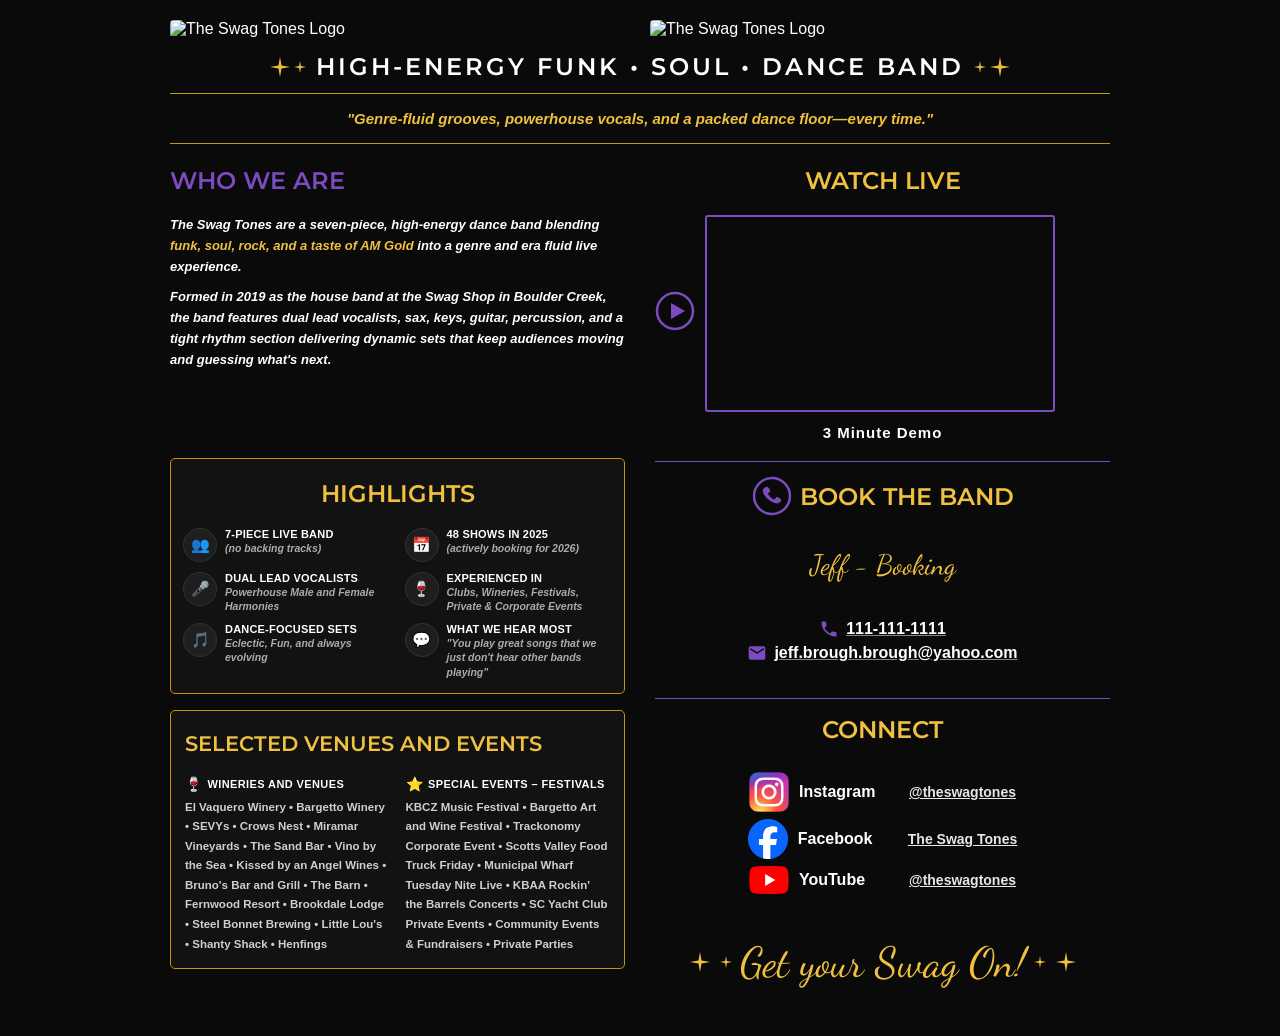
==== index.html @ 1d0a433f "Desktop design mostly complete" ====
<!DOCTYPE html>
<html lang="en">
<head>
<meta charset="UTF-8">
<meta name="viewport" content="width=device-width, initial-scale=1.0">
<title>The Swag Tones – High-Energy Funk • Soul • Dance Band</title>
<link href="https://fonts.googleapis.com/css2?family=Montserrat:wght@400;500;600;700&display=swap" rel="stylesheet">
<link href="https://fonts.googleapis.com/css2?family=Dancing+Script:wght@700&display=swap" rel="stylesheet">
<link href="styles.css" rel="stylesheet">
</head>
<body>
 
  <!-- HEADER IMAGES -->
  <div class="header-images">
    <!-- Logo box -->
    <img src="logo.jpg" alt="The Swag Tones Logo">
    <!-- Crowd Photo -->
    <img src="crowd.jpg" alt="The Swag Tones Logo">
  </div>
 
  <!-- TITLE BAR -->
  <div class="band-title-bar">
    <span class="sparkle"><svg width="20" height="20" viewBox="0 0 20 20"><path d="M10 0 L11.5 8.5 L20 10 L11.5 11.5 L10 20 L8.5 11.5 L0 10 L8.5 8.5 Z" fill="#F0C040"/></svg><svg width="12" height="12" viewBox="0 0 20 20" style="margin-left:2px"><path d="M10 0 L11.5 8.5 L20 10 L11.5 11.5 L10 20 L8.5 11.5 L0 10 L8.5 8.5 Z" fill="#F0C040"/></svg></span>
    <h1>HIGH-ENERGY FUNK &bull; SOUL &bull; DANCE BAND</h1>
    <span class="sparkle"><svg width="12" height="12" viewBox="0 0 20 20" style="margin-right:2px"><path d="M10 0 L11.5 8.5 L20 10 L11.5 11.5 L10 20 L8.5 11.5 L0 10 L8.5 8.5 Z" fill="#F0C040"/></svg><svg width="20" height="20" viewBox="0 0 20 20"><path d="M10 0 L11.5 8.5 L20 10 L11.5 11.5 L10 20 L8.5 11.5 L0 10 L8.5 8.5 Z" fill="#F0C040"/></svg></span>
  </div>
  <hr class="separator-line">
  <p class="tagline">"Genre-fluid grooves, powerhouse vocals, and a packed dance floor—every time."</p>
  <hr class="separator-line-bottom">
 
  <!-- WHO WE ARE + WATCH LIVE -->
  <div class="two-col">
    <div class="who-we-are">
      <h2 class="section-title">WHO WE ARE</h2>
      <p>
        The Swag Tones are a seven-piece, high-energy dance band blending
        <em>funk, soul, rock, and a taste of AM Gold</em>
        into a genre and era fluid live experience.
      </p>
      <p>
        Formed in 2019 as the house band at the Swag Shop in Boulder Creek, the band features dual lead vocalists,
        sax, keys, guitar, percussion, and a tight rhythm section delivering dynamic sets that keep audiences moving
        and guessing what's next.
      </p>
    </div>
 
    <div class="watch-live">
      <h2 class="section-title watch-live-title">WATCH LIVE</h2>
      <div class="video-row">
        <div class="play-circle-outline">
          <svg width="40" height="40" viewBox="0 0 40 40"><circle cx="20" cy="20" r="18" fill="none" stroke="var(--purple)" stroke-width="2.5"/><polygon points="16,12 30,20 16,28" fill="var(--purple)"/></svg>
        </div>
        <div class="video-thumb">
          <iframe src="https://www.youtube.com/embed/FyHar3HShIE" title="The Swag Tones - 3 min promo" frameborder="0" allow="accelerometer; autoplay; clipboard-write; encrypted-media; gyroscope; picture-in-picture; web-share" referrerpolicy="strict-origin-when-cross-origin" allowfullscreen></iframe>
        </div>
        <div class="spacer"></div>
      </div>
      <p class="video-label">3 Minute Demo</p>
      <hr class="video-purple-line">
    </div>
  </div>
 
  <!-- HIGHLIGHTS + BOOK/CONNECT -->
  <div class="lower-row">
    <div class="left-col">
      <!-- Highlights -->
      <div class="highlights-box">
        <h2 class="section-title">HIGHLIGHTS</h2>
        <div class="highlights-grid">
          <div class="highlight-item">
            <div class="hi-icon">👥</div>
            <div class="hi-text">
              <h4>7-PIECE LIVE BAND</h4>
              <p>(no backing tracks)</p>
            </div>
          </div>
          <div class="highlight-item">
            <div class="hi-icon">📅</div>
            <div class="hi-text">
              <h4>48 SHOWS IN 2025</h4>
              <p>(actively booking for 2026)</p>
            </div>
          </div>
          <div class="highlight-item">
            <div class="hi-icon">🎤</div>
            <div class="hi-text">
              <h4>DUAL LEAD VOCALISTS</h4>
              <p>Powerhouse Male and Female Harmonies</p>
            </div>
          </div>
          <div class="highlight-item">
            <div class="hi-icon">🍷</div>
            <div class="hi-text">
              <h4>EXPERIENCED IN</h4>
              <p>Clubs, Wineries, Festivals, Private &amp; Corporate Events</p>
            </div>
          </div>
          <div class="highlight-item">
            <div class="hi-icon">🎵</div>
            <div class="hi-text">
              <h4>DANCE-FOCUSED SETS</h4>
              <p>Eclectic, Fun, and always evolving</p>
            </div>
          </div>
          <div class="highlight-item">
            <div class="hi-icon">💬</div>
            <div class="hi-text">
              <h4>WHAT WE HEAR MOST</h4>
              <p>"You play great songs that we just don't hear other bands playing"</p>
            </div>
          </div>
        </div>
      </div>
      
      <!-- VENUES -->
      <div class="venues-section">
        <h2 class="section-title">SELECTED VENUES AND EVENTS</h2>
        <div class="venues-cols">
          <div class="venues-col wineries">
            <h4>WINERIES AND VENUES</h4>
            <p>El Vaquero Winery &bull; Bargetto Winery &bull; SEVYs &bull; Crows Nest &bull;
              Miramar Vineyards &bull; The Sand Bar &bull; Vino by the Sea &bull;
              Kissed by an Angel Wines &bull; Bruno's Bar and Grill &bull; The Barn &bull;
              Fernwood Resort &bull; Brookdale Lodge &bull; Steel Bonnet Brewing &bull;
              Little Lou's &bull; Shanty Shack &bull; Henfings</p>
          </div>
          <div class="venues-col events">
            <h4>SPECIAL EVENTS – FESTIVALS</h4>
            <p>KBCZ Music Festival &bull; Bargetto Art and Wine Festival &bull;
              Trackonomy Corporate Event &bull; Scotts Valley Food Truck Friday &bull;
              Municipal Wharf Tuesday Nite Live &bull; KBAA Rockin' the Barrels Concerts &bull;
              SC Yacht Club Private Events &bull; Community Events &amp; Fundraisers &bull;
              Private Parties</p>
          </div>
        </div>
      </div>
    </div>

    <!-- Book + Connect -->
    <div class="book-connect-col">
      <div class="book-box">
        <h2 class="section-title book-title">
          <span class="book-phone-circle">
            <svg width="40" height="40" viewBox="0 0 40 40">
              <!-- circle -->
              <circle cx="20" cy="20" r="18" fill="none" stroke="#7B4BBF" stroke-width="2.5"/>
              <!-- phone -->
              <g transform="translate(2,2) scale(0.8)">
                <path d="M14 12 
                        Q16 10 18 12 
                        L20 15 
                        Q21 17 19 18 
                        L17 19 
                        Q20 25 26 27 
                        L27 25 
                        Q28 23 30 24 
                        L33 26 
                        Q35 28 33 30 
                        Q30 33 25 31 
                        Q17 28 12 20 
                        Q10 15 12 13 
                        Z"
                      fill="#7B4BBF"/>
              </g>
            </svg>
          </span>
          BOOK THE BAND
        </h2>
        <div class="booking-name">Jeff - Booking</div>
        <a class="book-phone" href="tel:">
          <span class="contact-circle"><svg width="30" height="30" viewBox="0 0 24 24" fill="#7B4BBF"><path d="M6.62 10.79a15.05 15.05 0 006.59 6.59l2.2-2.2a1 1 0 011.01-.24 11.47 11.47 0 003.58.57 1 1 0 011 1V20a1 1 0 01-1 1A17 17 0 013 4a1 1 0 011-1h3.5a1 1 0 011 1 11.47 11.47 0 00.57 3.58 1 1 0 01-.25 1.01l-2.2 2.2z"/></svg></span>
          111-111-1111
        </a>
        <a class="book-email" href="mailto:jeff.brough@yahoo.com">
          <span class="contact-circle"><svg width="24" height="24" viewBox="0 0 24 24" fill="#7B4BBF"><path d="M20 4H4a2 2 0 00-2 2v12a2 2 0 002 2h16a2 2 0 002-2V6a2 2 0 00-2-2zm0 4l-8 5-8-5V6l8 5 8-5v2z"/></svg></span>
          jeff.brough.brough@yahoo.com
        </a>
      </div>
 
      <hr class="divider-line">
 
      <div class="connect-box">
        <h2 class="section-title connect-title">CONNECT</h2>
 
        <a class="social-row" href="https://instagram.com/theswagtones" target="_blank">
          <img src="icons/insta.webp" alt="Instagram" width="40" height="40">
          <span class="social-label">Instagram</span>
          <span class="social-handle underline">@theswagtones</span>
        </a>
 
        <a class="social-row" href="https://facebook.com/theswagtones" target="_blank">
          <img src="icons/fb.png" alt="Instagram" width="40" height="40">
          <span class="social-label">Facebook</span>
          <span class="social-handle underline">The Swag Tones</span>
        </a>
 
        <a class="social-row" href="https://youtube.com/@theswagtones" target="_blank">
          <img src="icons/youtube.png" alt="Instagram" width="40" >
          <span class="social-label yt-label">YouTube</span>
          <span class="social-handle underline">@theswagtones</span>
        </a>
      </div>
      
      <div class="footer-tagline">
        <span>
          <span class="sparkle"><svg width="20" height="20" viewBox="0 0 20 20"><path d="M10 0 L11.5 8.5 L20 10 L11.5 11.5 L10 20 L8.5 11.5 L0 10 L8.5 8.5 Z" fill="#F0C040"/></svg><svg width="12" height="12" viewBox="0 0 20 20" style="margin-left:2px"><path d="M10 0 L11.5 8.5 L20 10 L11.5 11.5 L10 20 L8.5 11.5 L0 10 L8.5 8.5 Z" fill="#F0C040"/></svg></span>
          Get your Swag On!
          <span class="sparkle"><svg width="12" height="12" viewBox="0 0 20 20" style="margin-right:2px"><path d="M10 0 L11.5 8.5 L20 10 L11.5 11.5 L10 20 L8.5 11.5 L0 10 L8.5 8.5 Z" fill="#F0C040"/></svg><svg width="20" height="20" viewBox="0 0 20 20"><path d="M10 0 L11.5 8.5 L20 10 L11.5 11.5 L10 20 L8.5 11.5 L0 10 L8.5 8.5 Z" fill="#F0C040"/></svg></span>
        </span>
      </div>
    </div>
  </div>
 
</body>
</html>
---- styles.css ----
*,
*::before,
*::after {
    box-sizing: border-box;
    margin: 0;
    padding: 0;
}

:root {
    --purple: #7B4BBF;
    --gold: #C8940A;
    --gold-light: #F0C040;
    --black: #0a0a0a;
    --panel: #121212;
    --white: #ffffff;
}

html {
    background: var(--black);
}

body {
    font-family: 'Nunito', sans-serif;
    background: var(--black);
    color: var(--white);
    max-width: 1000px;
    margin: 0 auto;
    padding: 20px 30px 36px;
}


/* ── HEADER IMAGES ── */
.header-images {
    display: grid;
    grid-template-columns: 1fr 1fr;
    gap: 20px;
    margin-bottom: 10px;
}

.header-images img {
    width: 100%;
    height: 100%;
    object-fit: cover;
    border-radius: 4px;
    display: block;
}

/* ── BANNER TITLE ── */
.band-title-bar {
    display: flex;
    align-items: center;
    justify-content: center;
    gap: 10px;
    margin: 14px 0 3px;
    flex-wrap: wrap;
}

.sparkle {
    display: inline-flex;
    align-items: center;
    gap: 2px;
    color: var(--gold-light);
    font-size: 20px;
}

.band-title-bar h1 {
    font-family: 'Montserrat', sans-serif;
    font-size: clamp(18px, 4vw, 24px);
    letter-spacing: 3px;
    color: var(--white);
    font-weight: 600;
}

.separator-line {
    border: none;
    border-top: 1px solid var(--gold);
    margin: 12px 0 5px;
}

.separator-line-bottom {
    border: none;
    border-top: 1px solid var(--gold);
    margin: 12px 0 14px;
}

.tagline {
    text-align: center;
    font-style: italic;
    font-weight: 700;
    color: var(--gold-light);
    font-size: clamp(11px, 1.8vw, 15px);
    margin: 16px 0;
    padding: 0 4px;
}

/* ── TWO COLUMN LAYOUT ── */
.two-col {
    display: grid;
    grid-template-columns: minmax(0, 1fr) minmax(0, 1fr);
    gap: 16px 30px;
    margin-bottom: 12px;
    align-items: start;
}

/* ── WHO WE ARE ── */
.section-title {
    font-family: 'Montserrat', sans-serif;
    font-size: clamp(19px, 4vw, 24px);
    color: var(--purple);
    margin-bottom: 1.25rem;
    font-weight: 600;
    margin-top: 0.5rem;
}

.who-we-are p {
    font-size: clamp(11.5px, 1.5vw, 13px);
    font-weight: 700;
    font-style: italic;
    line-height: 1.6;
    margin-bottom: 10px;
    color: var(--white);
    max-width: 500px;
}

.who-we-are p em {
    color: var(--gold-light);
    font-style: italic;
}

/* ── WATCH LIVE ── */
.watch-live {
    text-align: left;
}

.watch-live .section-title {
    color: var(--gold-light) !important;
    display: block !important;
    margin-bottom: 1.25rem;
    text-align: center;
}

.video-row {
  display: grid;
  grid-template-columns: auto 1fr auto;
  align-items: center;
  margin: 0 auto;
}

.play-circle-outline {
    margin-right: 10px;
}

.play-circle-outline,
.spacer {
    width: 40px;
}

.video-thumb {
    position: relative;
    cursor: pointer;
    border-radius: 3px;
    border: 2px solid var(--purple);
    width: 100%;
    max-width: 350px;
    aspect-ratio: 16 / 9;
    min-width: 0;
    overflow: hidden;
}

.video-thumb iframe {
    width: 100%;
    height: 100%;
    transform: scale(1.02);
}

.video-label {
    font-weight: 700;
    font-size: 15px;
    letter-spacing: 1px;
    margin-top: 12px;
    margin-bottom: 5px;
    color: var(--white);
    text-align: center;
}

.video-purple-line {
    border: none;
    border-top: 1px solid var(--purple);
    margin-top: 1.25rem;
}

.play-btn {
    display: none;
}

.play-btn::after {
    display: none;
}

/* ── HIGHLIGHTS BOX ── */
.highlights-box {
    border: 1.5px solid var(--gold);
    border-radius: 5px;
    padding: 12px 12px 14px;
    background: var(--panel);
    margin-top: -1rem;
}

.highlights-box .section-title {
    color: var(--gold-light);
    text-align: center;
    margin-bottom: 1.25rem;
}

.highlights-grid {
    display: grid;
    grid-template-columns: 1fr 1fr;
    gap: 10px 14px;
}

.highlight-item {
    display: flex;
    gap: 8px;
    align-items: flex-start;
}

.hi-icon {
    width: 34px;
    height: 34px;
    min-width: 34px;
    background: #1e1e1e;
    border: 1px solid #333;
    border-radius: 50%;
    display: flex;
    align-items: center;
    justify-content: center;
    font-size: 15px;
    flex-shrink: 0;
}

.hi-text h4 {
    font-size: 11px;
    font-weight: 900;
    text-transform: uppercase;
    letter-spacing: 0.2px;
    margin-bottom: 1px;
    color: var(--white);
}

.hi-text p {
    font-size: 10.5px;
    font-weight: 600;
    color: rgba(255, 255, 255, 0.65);
    line-height: 1.35;
    font-style: italic;
}

/* ── BOOK + CONNECT ── */
.book-connect-col {
    display: flex;
    flex-direction: column;
    gap: 0;
}

.book-box {
    text-align: center;
}

.book-title {
    color: var(--gold-light);
    display: flex;
    align-items: center;
    justify-content: center;
    gap: 8px;
}

.book-phone-circle {
    height: 26px;
    min-width: 26px;
    border-radius: 50%;
    display: inline-flex;
    align-items: center;
    justify-content: center;
    flex-shrink: 0;
    margin-right: 0;
}

.contact-circle {
    width: 20px;
    height: 20px;
    display: inline-flex;
    align-items: center;
    justify-content: center;
    flex-shrink: 0;
}

.booking-name {
    font-family: 'Dancing Script', cursive;
    font-size: 28px;
    color: var(--gold-light);
    margin: 3px 0 8px;
    margin-top: 2.5rem;
    margin-bottom: 2.5rem;
    line-height: 1;
}

.book-phone {
    display: flex;
    align-items: center;
    justify-content: center;
    gap: 7px;
    font-weight: 700;
    font-size: 16px;
    color: var(--white);
    margin-bottom: 0.25rem;
    text-decoration: underline;
    text-decoration-color: rgba(255, 255, 255, 0.5);
}

.book-email {
    display: flex;
    align-items: center;
    justify-content: center;
    gap: 7px;
    font-weight: 700;
    font-size: 16px;
    color: var(--white);
    text-decoration: underline;
    text-decoration-color: rgba(255, 255, 255, 0.5);
    margin-bottom: 1.2rem;
}

.book-phone:hover,
.book-email:hover {
    color: var(--gold-light);
}

.divider-line {
    border: none;
    border-top: 1px solid var(--purple);
    margin: 16px 0 8px;
}

.connect-box {
    text-align: left;
}

.connect-box .section-title {
    color: var(--gold-light);
    margin-bottom: 1.75rem;
    text-align: center;
}

.social-row {
    display: flex;
    align-items: center;
    justify-content: center;
    gap: 10px;
    margin-bottom: 7px;
    text-decoration: none;
    color: var(--white);
}

.social-row:hover {
    opacity: 0.85;
}

.social-label {
    font-weight: 600;
    font-size: 16px;
    min-width: 100px;
    color: var(--white);
}

.social-handle {
    font-weight: 700;
    font-size: 14px;
    color: rgba(255, 255, 255, 0.9);
    text-decoration: underline;
}

/* ── VENUES SECTION ── */
.venues-section {
    background: var(--panel);
    border: 1.5px solid var(--gold);
    border-radius: 5px;
    padding: 12px 14px 14px;
    margin-bottom: 14px;
}

.venues-section .section-title {
    color: var(--gold-light);
    margin-bottom: 1.25rem;
    font-size: clamp(16px, 3vw, 21px);
}

.venues-cols {
    display: grid;
    grid-template-columns: 1fr 1fr;
    gap: 16px;
}

.venues-col h4 {
    font-size: 11px;
    font-weight: 900;
    text-transform: uppercase;
    letter-spacing: 0.4px;
    color: var(--white);
    margin-bottom: 6px;
    display: flex;
    align-items: center;
    gap: 5px;
}

.venues-col h4::before {
    font-size: 14px;
}

.venues-col.wineries h4::before {
    content: '🍷';
}

.venues-col.events h4::before {
    content: '⭐';
}

.venues-col p {
    font-size: 11.5px;
    line-height: 1.7;
    color: rgba(255, 255, 255, 0.8);
    font-weight: 600;
}

/* ── FOOTER TAGLINE ── */
.footer-tagline {
    text-align: center;
    margin-top: 2.25rem;
}

.footer-tagline span {
    font-family: 'Dancing Script', cursive;
    font-size: clamp(26px, 5.5vw, 42px);
    color: var(--gold-light);
    display: inline-flex;
    align-items: center;
    gap: 8px;
}

.footer-tagline .sparkle {
    font-size: 18px;
}

/* ── HIGHLIGHTS + BOOK/CONNECT ROW ── */
.lower-row {
    display: grid;
    grid-template-columns: 1fr 1fr;
    gap: 14px 30px;
    margin-bottom: 12px;
    align-items: start;
}

.left-col {
    display: flex;
    flex-direction: column;
    gap: 16px; 
}

/* ═══════════════════════════════
    RESPONSIVE – MOBILE
═══════════════════════════════ */
@media (max-width: 640px) {
    body {
        padding: 10px 10px 28px;
    }

    .header-images {
        grid-template-columns: 1fr;
        gap: 8px;
    }

    .logo-box,
    .crowd-box {
        height: 180px;
    }

    .logo-text {
        font-size: 40px;
    }

    .band-title-bar h1 {
        font-size: 17px;
        letter-spacing: 1px;
    }

    .two-col {
        grid-template-columns: 1fr;
        gap: 12px;
    }

    .watch-live {
        text-align: center;
    }

    .video-row {
        justify-content: center;
    }

    .video-thumb {
        max-width: 100%;
        flex: unset;
        width: 100%;
    }

    .video-thumb-inner {
        height: 180px;
    }

    .highlights-grid {
        grid-template-columns: 1fr 1fr;
        gap: 10px 8px;
    }

    .hi-icon {
        width: 30px;
        height: 30px;
        min-width: 30px;
        font-size: 13px;
    }

    .hi-text h4 {
        font-size: 10px;
    }

    .hi-text p {
        font-size: 10px;
    }

    .lower-row {
        grid-template-columns: 1fr;
        gap: 12px;
    }

    .venues-cols {
        grid-template-columns: 1fr;
        gap: 12px;
    }

    .booking-name {
        font-size: 24px;
    }

    .book-phone {
        font-size: 13px;
    }

    .book-email {
        font-size: 12px;
    }

    .footer-tagline span {
        font-size: 24px;
    }

    .social-row {
        justify-content: flex-start;
    }
}

@media (max-width: 400px) {
    .highlights-grid {
        grid-template-columns: 1fr;
    }

    .logo-text {
        font-size: 32px;
    }
}
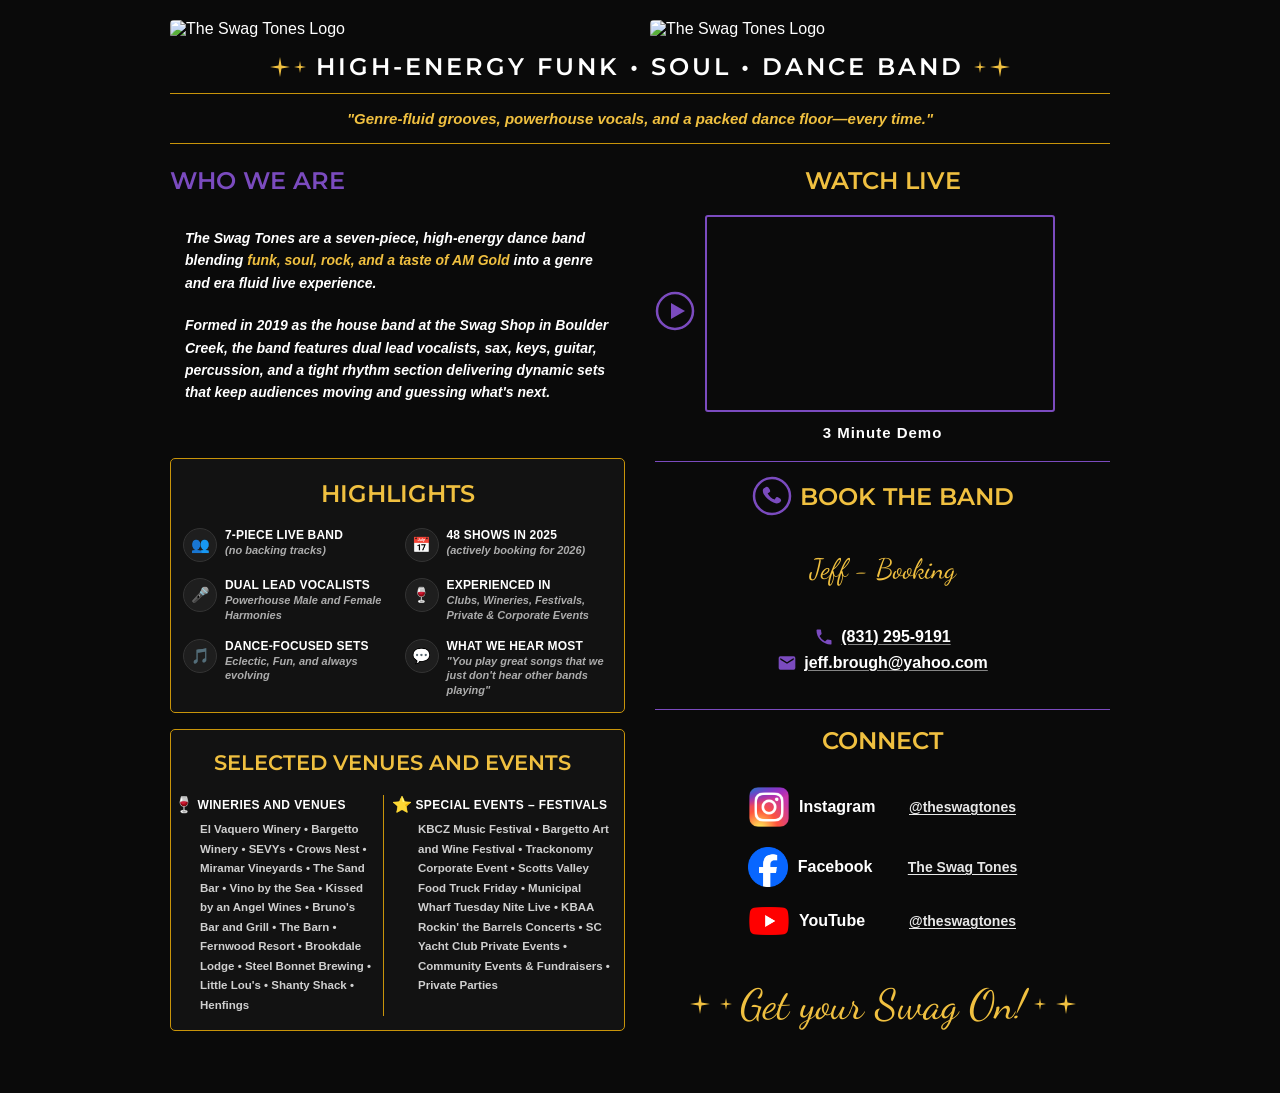
==== commit c1b5c8d0: "Email/phone obfuscation and link styling" ====
--- a/index.html
+++ b/index.html
@@ -169,11 +169,10 @@
         <div class="booking-name">Jeff - Booking</div>
         <a class="book-phone" href="tel:">
           <span class="contact-circle"><svg width="30" height="30" viewBox="0 0 24 24" fill="#7B4BBF"><path d="M6.62 10.79a15.05 15.05 0 006.59 6.59l2.2-2.2a1 1 0 011.01-.24 11.47 11.47 0 003.58.57 1 1 0 011 1V20a1 1 0 01-1 1A17 17 0 013 4a1 1 0 011-1h3.5a1 1 0 011 1 11.47 11.47 0 00.57 3.58 1 1 0 01-.25 1.01l-2.2 2.2z"/></svg></span>
-          111-111-1111
-        </a>
-        <a class="book-email" href="mailto:jeff.brough@yahoo.com">
+        </a>
+        <a class="book-email" href="mailto:">
           <span class="contact-circle"><svg width="24" height="24" viewBox="0 0 24 24" fill="#7B4BBF"><path d="M20 4H4a2 2 0 00-2 2v12a2 2 0 002 2h16a2 2 0 002-2V6a2 2 0 00-2-2zm0 4l-8 5-8-5V6l8 5 8-5v2z"/></svg></span>
-          jeff.brough.brough@yahoo.com
+          jeff.brough<b>.brough</b>@yahoo.com
         </a>
       </div>
  
@@ -210,6 +209,6 @@
       </div>
     </div>
   </div>
- 
+  <script src="script.js"></script>
 </body>
 </html>
--- a/styles.css
+++ b/styles.css
@@ -28,6 +28,18 @@
     padding: 20px 30px 36px;
 }
 
+.book-email b {
+    display: none;
+    text-decoration: none;
+}
+
+
+a {
+    text-decoration: underline;
+    text-decoration-thickness: 0.5px;
+    text-underline-offset: 2px;
+    transition: ease 0.4s all;
+}
 
 /* ── HEADER IMAGES ── */
 .header-images {
@@ -113,18 +125,23 @@
 }
 
 .who-we-are p {
-    font-size: clamp(11.5px, 1.5vw, 13px);
-    font-weight: 700;
+    font-size: clamp(11.5px, 1.5vw, 14px);
+    font-weight: 600;
     font-style: italic;
     line-height: 1.6;
     margin-bottom: 10px;
     color: var(--white);
-    max-width: 500px;
+    max-width: 425px;
+    margin: 20px auto;
 }
 
 .who-we-are p em {
     color: var(--gold-light);
     font-style: italic;
+}
+
+.who-we-are .section-title {
+    margin-bottom: 2rem;
 }
 
 /* ── WATCH LIVE ── */
@@ -197,6 +214,8 @@
     display: none;
 }
 
+
+
 /* ── HIGHLIGHTS BOX ── */
 .highlights-box {
     border: 1.5px solid var(--gold);
@@ -215,7 +234,7 @@
 .highlights-grid {
     display: grid;
     grid-template-columns: 1fr 1fr;
-    gap: 10px 14px;
+    gap: 16px 14px;
 }
 
 .highlight-item {
@@ -239,8 +258,8 @@
 }
 
 .hi-text h4 {
-    font-size: 11px;
-    font-weight: 900;
+    font-size: 12px;
+    font-weight: 700;
     text-transform: uppercase;
     letter-spacing: 0.2px;
     margin-bottom: 1px;
@@ -248,7 +267,7 @@
 }
 
 .hi-text p {
-    font-size: 10.5px;
+    font-size: 11px;
     font-weight: 600;
     color: rgba(255, 255, 255, 0.65);
     line-height: 1.35;
@@ -299,8 +318,8 @@
     font-size: 28px;
     color: var(--gold-light);
     margin: 3px 0 8px;
-    margin-top: 2.5rem;
-    margin-bottom: 2.5rem;
+    margin-top: 2.75rem;
+    margin-bottom: 2.75rem;
     line-height: 1;
 }
 
@@ -312,7 +331,7 @@
     font-weight: 700;
     font-size: 16px;
     color: var(--white);
-    margin-bottom: 0.25rem;
+    margin-bottom: 0.4rem;
     text-decoration: underline;
     text-decoration-color: rgba(255, 255, 255, 0.5);
 }
@@ -327,7 +346,7 @@
     color: var(--white);
     text-decoration: underline;
     text-decoration-color: rgba(255, 255, 255, 0.5);
-    margin-bottom: 1.2rem;
+    margin-bottom: 1.25rem;
 }
 
 .book-phone:hover,
@@ -347,7 +366,7 @@
 
 .connect-box .section-title {
     color: var(--gold-light);
-    margin-bottom: 1.75rem;
+    margin-bottom: 2rem;
     text-align: center;
 }
 
@@ -356,13 +375,9 @@
     align-items: center;
     justify-content: center;
     gap: 10px;
-    margin-bottom: 7px;
+    margin-bottom: 20px;
     text-decoration: none;
     color: var(--white);
-}
-
-.social-row:hover {
-    opacity: 0.85;
 }
 
 .social-label {
@@ -370,6 +385,7 @@
     font-size: 16px;
     min-width: 100px;
     color: var(--white);
+    transition: ease 0.4s all;
 }
 
 .social-handle {
@@ -377,6 +393,13 @@
     font-size: 14px;
     color: rgba(255, 255, 255, 0.9);
     text-decoration: underline;
+    transition: ease 0.4s all;
+
+}
+
+.social-row:hover .social-label,
+.social-row:hover .social-handle {
+    color: var(--gold-light);
 }
 
 /* ── VENUES SECTION ── */
@@ -392,28 +415,34 @@
     color: var(--gold-light);
     margin-bottom: 1.25rem;
     font-size: clamp(16px, 3vw, 21px);
+    text-align: center;
+    padding-left: 0;
 }
 
 .venues-cols {
     display: grid;
     grid-template-columns: 1fr 1fr;
-    gap: 16px;
+}
+
+.venues-section {
+    padding-left: 3px;
 }
 
 .venues-col h4 {
-    font-size: 11px;
-    font-weight: 900;
+    font-size: 12px;
+    font-weight: 700;
     text-transform: uppercase;
     letter-spacing: 0.4px;
     color: var(--white);
     margin-bottom: 6px;
     display: flex;
     align-items: center;
-    gap: 5px;
+    gap: 3px;
+    white-space: nowrap;
 }
 
 .venues-col h4::before {
-    font-size: 14px;
+    font-size: 16px;
 }
 
 .venues-col.wineries h4::before {
@@ -429,12 +458,24 @@
     line-height: 1.7;
     color: rgba(255, 255, 255, 0.8);
     font-weight: 600;
-}
+    margin-left: 26px;
+}
+
+.venues-col.wineries {
+    border-right: 1px solid var(--gold);
+    padding-right: 10px;
+    margin-right: 8px;
+}
+
+.venues-section .section-title {
+    padding-left: 0px;
+}
+
 
 /* ── FOOTER TAGLINE ── */
 .footer-tagline {
     text-align: center;
-    margin-top: 2.25rem;
+    margin-top: 1.5rem;
 }
 
 .footer-tagline span {
@@ -465,113 +506,128 @@
     gap: 16px; 
 }
 
-/* ═══════════════════════════════
-    RESPONSIVE – MOBILE
-═══════════════════════════════ */
-@media (max-width: 640px) {
-    body {
-        padding: 10px 10px 28px;
-    }
-
-    .header-images {
+/* RESPONSIVE – MOBILE */
+@media (max-width: 950px) {
+    .two-col,
+    .lower-row {
         grid-template-columns: 1fr;
-        gap: 8px;
-    }
-
-    .logo-box,
-    .crowd-box {
-        height: 180px;
-    }
-
-    .logo-text {
-        font-size: 40px;
-    }
-
-    .band-title-bar h1 {
-        font-size: 17px;
-        letter-spacing: 1px;
-    }
-
-    .two-col {
-        grid-template-columns: 1fr;
-        gap: 12px;
-    }
-
-    .watch-live {
-        text-align: center;
-    }
-
-    .video-row {
-        justify-content: center;
     }
 
     .video-thumb {
         max-width: 100%;
-        flex: unset;
-        width: 100%;
-    }
-
-    .video-thumb-inner {
-        height: 180px;
-    }
-
-    .highlights-grid {
-        grid-template-columns: 1fr 1fr;
-        gap: 10px 8px;
-    }
-
-    .hi-icon {
-        width: 30px;
-        height: 30px;
-        min-width: 30px;
-        font-size: 13px;
-    }
-
-    .hi-text h4 {
-        font-size: 10px;
-    }
-
-    .hi-text p {
-        font-size: 10px;
-    }
-
-    .lower-row {
-        grid-template-columns: 1fr;
-        gap: 12px;
+    }
+
+    .video-label {
+        text-align: center;
+    }
+
+    h2 {
+        text-align: center;
+    }
+
+    .who-we-are p {
+        max-width: 700px;
+        padding-left: 2rem;
+        padding-right: 2rem;
+        margin-bottom: 0rem;
+        margin-top: 1rem;
+    }
+
+    .who-we-are .section-title {
+        margin-bottom: 0rem;
+    }
+
+    .watch-live .section-title {
+        margin-top: 0;
+    }
+
+    .book-title {
+        margin-top: 0rem;
+    }
+
+    .connect-box .section-title {
+        margin-top: 1rem;
+    }
+
+    .left-col {
+        gap: 20px;
+    }
+
+    .band-title-bar {
+        flex-wrap: nowrap;   
+        padding: 0 1.5rem;
+    }
+
+    .band-title-bar h1 {
+        font-size: 1.25rem;
+        text-align: center;
+    }
+
+    .sparkle svg:first-child {
+        width: 16px;
+        height: 16px;
+    }
+
+    .sparkle svg:last-child {
+        width: 12px;
+        height: 12px;
+    }
+
+    .tagline {
+        font-size: 0.75rem;
+    }
+}
+
+@media (max-width: 650px) {
+    body {
+        padding: 12px 12px 36px;
+    }
+
+    .band-title-bar {
+        padding: 0 8px;
+    }
+
+    .band-title-bar {
+        flex-wrap: nowrap;
+    }
+
+    .who-we-are p {
+        max-width: none;
+        padding: 0 1rem;
     }
 
     .venues-cols {
         grid-template-columns: 1fr;
-        gap: 12px;
-    }
-
-    .booking-name {
-        font-size: 24px;
-    }
-
-    .book-phone {
-        font-size: 13px;
-    }
-
-    .book-email {
-        font-size: 12px;
-    }
-
-    .footer-tagline span {
-        font-size: 24px;
-    }
-
-    .social-row {
-        justify-content: flex-start;
-    }
-}
-
-@media (max-width: 400px) {
-    .highlights-grid {
-        grid-template-columns: 1fr;
-    }
-
-    .logo-text {
-        font-size: 32px;
+    }
+
+    .venues-col.wineries {
+        border: none;
+        position: relative;
+        padding-bottom: 16px;
+        margin-bottom: 10px;
+    }
+
+    .venues-col.wineries::after {
+        content: "";
+        position: absolute;
+        bottom: 0;
+        left: 16px;
+        right: 0;
+        height: 1px;
+        background: var(--gold);
+    }
+
+    .venues-col.events {
+        margin-top: 8px;
+        margin-left: 10px;
+    }
+
+  .venues-col.wineries,
+  .venues-col.events {
+    margin-left: 2px;
+  }
+
+    .header-images {
+        gap: 10px;
     }
 }
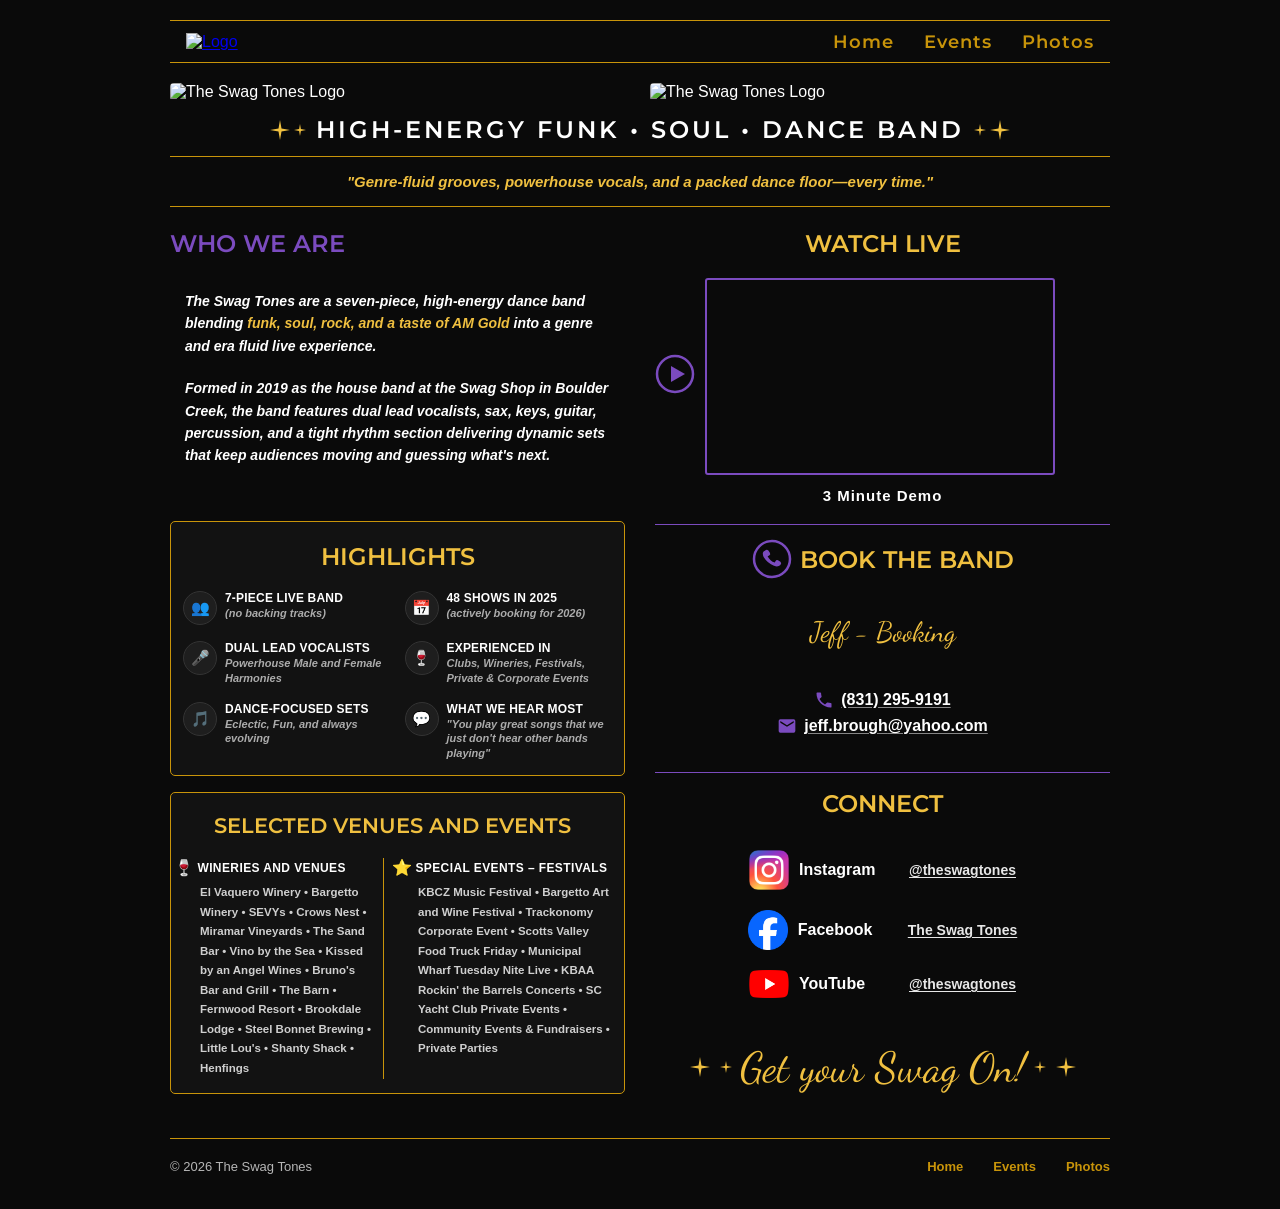
==== commit dff60bbc: "Nav bar and footer" ====
--- a/index.html
+++ b/index.html
@@ -9,6 +9,27 @@
 <link href="styles.css" rel="stylesheet">
 </head>
 <body>
+  <nav class="navbar">
+  <div class="nav-container">
+    
+    <!-- Logo -->
+    <div class="nav-logo">
+      <a href="/index.html"><img src="logo.jpg" alt="Logo"></a>
+    </div>
+
+    <!-- Hamburger -->
+    <div class="nav-toggle" id="navToggle">
+      ☰
+    </div>
+
+    <!-- Links -->
+    <ul class="nav-links" id="navLinks">
+      <li><a href="/index.html">Home</a></li>
+      <li><a href="#">Events</a></li>
+      <li><a href="#">Photos</a></li>
+    </ul>
+  </div>
+</nav>
  
   <!-- HEADER IMAGES -->
   <div class="header-images">
@@ -187,7 +208,7 @@
           <span class="social-handle underline">@theswagtones</span>
         </a>
  
-        <a class="social-row" href="https://facebook.com/theswagtones" target="_blank">
+        <a class="social-row" href="https://www.facebook.com/profile.php?id=100095532967260" target="_blank">
           <img src="icons/fb.png" alt="Instagram" width="40" height="40">
           <span class="social-label">Facebook</span>
           <span class="social-handle underline">The Swag Tones</span>
@@ -209,6 +230,17 @@
       </div>
     </div>
   </div>
+  <footer class="site-footer">
+    <div class="footer-content">
+      <span>© 2026 The Swag Tones</span>
+      
+      <div class="footer-links">
+        <a href="/index.html">Home</a>
+        <a href="#">Events</a>
+        <a href="#">Photos</a>
+      </div>
+    </div>
+  </footer>
   <script src="script.js"></script>
 </body>
 </html>
--- a/styles.css
+++ b/styles.css
@@ -26,6 +26,56 @@
     max-width: 1000px;
     margin: 0 auto;
     padding: 20px 30px 36px;
+}
+
+/* ── NAVBAR ── */
+.navbar {
+    border-bottom: 1.5px solid var(--gold);
+    border-top: 1.5px solid var(--gold);
+    background: var(--black);
+    margin-bottom: 20px;
+}
+
+.nav-container {
+    display: flex;
+    align-items: center;
+    justify-content: space-between;
+    padding: 10px 16px;
+}
+
+/* Logo */
+.nav-logo img {
+    height: 40px;
+    width: auto;
+}
+
+/* Links */
+.nav-links {
+    list-style: none;
+    display: flex;
+    gap: 30px;
+    font-size: 1.1rem;
+    font-family: 'Montserrat', sans-serif;
+}
+
+.nav-links a {
+    color: var(--gold);
+    text-decoration: none;
+    font-weight: 600;
+    letter-spacing: 1px;
+    transition: 0.3s ease;
+}
+
+.nav-links a:hover {
+    color: var(--gold-light);
+}
+
+/* Hamburger */
+.nav-toggle {
+    display: none;
+    font-size: 26px;
+    color: var(--gold);
+    cursor: pointer;
 }
 
 .book-email b {
@@ -505,6 +555,41 @@
     flex-direction: column;
     gap: 16px; 
 }
+/* ── SIMPLE FOOTER ── */
+.site-footer {
+    border-top: 1.5px solid var(--gold);
+    margin-top: 30px;
+    padding: 20px 0;
+}
+
+.footer-content {
+    display: flex;
+    justify-content: space-between;
+    align-items: center;
+    font-size: 13px;
+    color: rgba(255,255,255,0.7);
+}
+
+/* Links */
+.footer-links {
+    display: flex;
+    gap: 30px;
+}
+
+.footer-links a {
+    color: var(--gold);
+    text-decoration: none;
+    font-weight: 600;
+    transition: 0.3s ease;
+}
+
+.footer-links a:hover {
+    color: var(--gold-light);
+}
+
+body {
+    padding-bottom: 15px;
+}
 
 /* RESPONSIVE – MOBILE */
 @media (max-width: 950px) {
@@ -575,6 +660,17 @@
 
     .tagline {
         font-size: 0.75rem;
+    }
+
+    .footer-content {
+        flex-direction: column;
+        gap: 12px;
+        text-align: center;
+        margin-top: 6px;
+    }
+
+    .site-footer {
+        padding-bottom: 0;
     }
 }
 
@@ -622,12 +718,37 @@
         margin-left: 10px;
     }
 
-  .venues-col.wineries,
-  .venues-col.events {
-    margin-left: 2px;
-  }
+    .venues-col.wineries,
+    .venues-col.events {
+        margin-left: 2px;
+    }
 
     .header-images {
         gap: 10px;
     }
+}
+
+/* MOBILE NAV */
+@media (max-width: 420px) {
+    .nav-toggle {
+        display: block;
+    }
+
+    .nav-links {
+        position: absolute;
+        top: 77px;
+        right: 12px;
+        background: var(--black);
+        border: 1.5px solid var(--gold);
+        border-radius: 6px;
+        flex-direction: column;
+        width: 200px;
+        padding: 20px;
+        display: none;
+        gap: 40px;
+    }
+
+    .nav-links.active {
+        display: flex;
+    }
 }
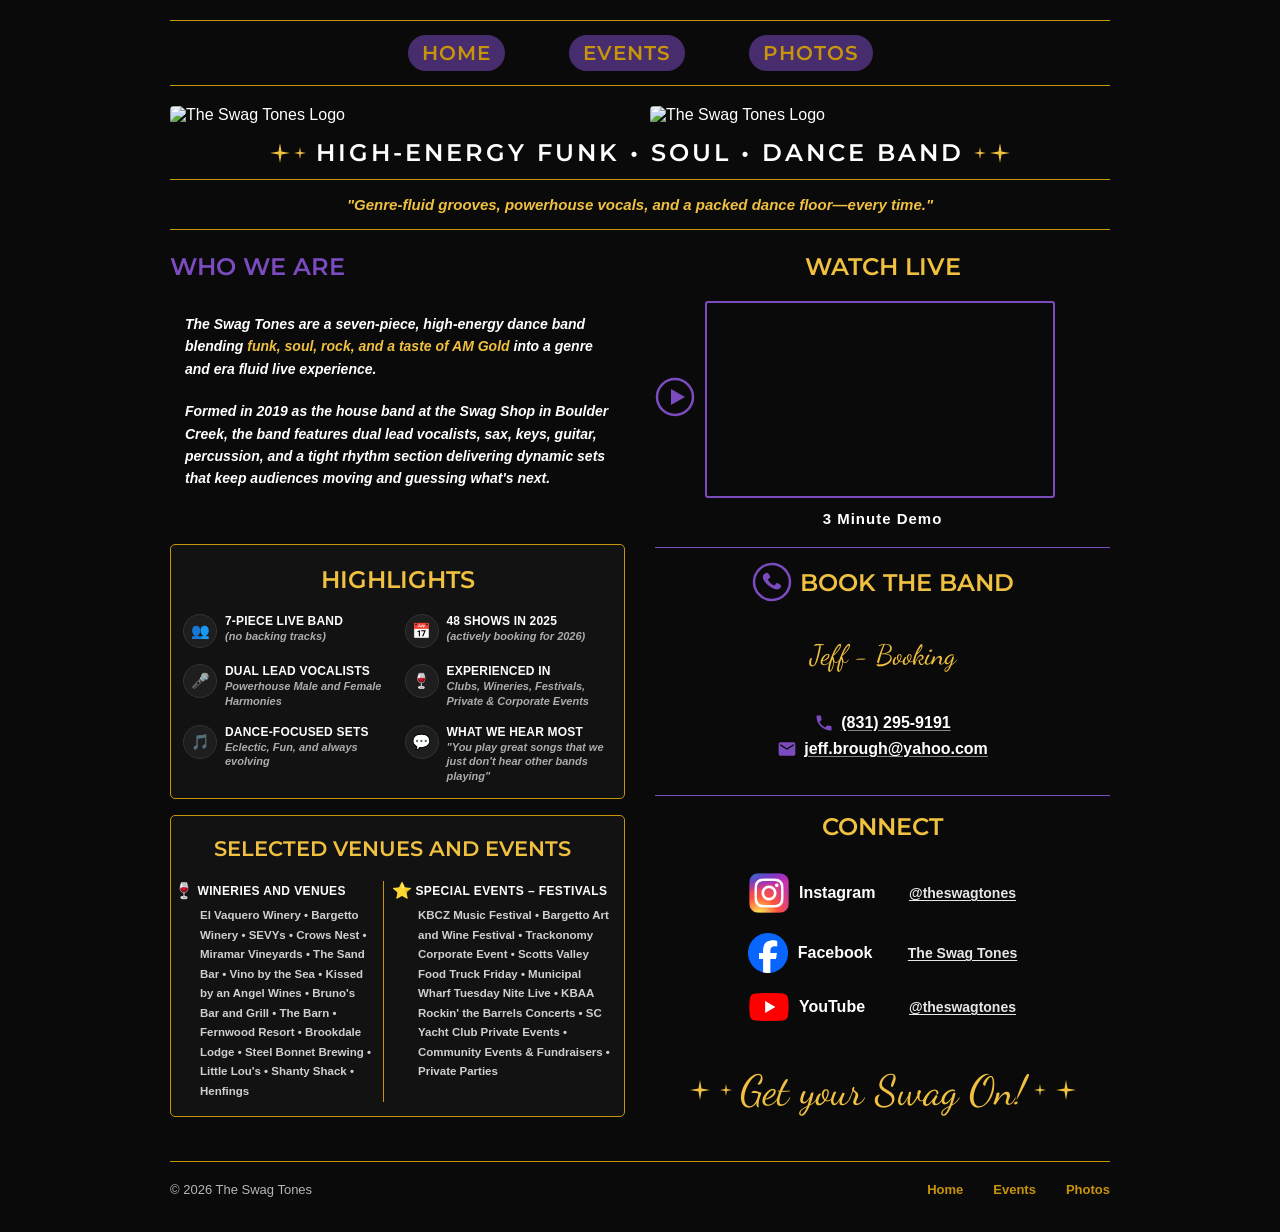
==== commit b5c0b097: "Removed nav logo and hamburger and styled nav links" ====
--- a/index.html
+++ b/index.html
@@ -1,54 +1,52 @@
 <!DOCTYPE html>
 <html lang="en">
 <head>
-<meta charset="UTF-8">
-<meta name="viewport" content="width=device-width, initial-scale=1.0">
-<title>The Swag Tones – High-Energy Funk • Soul • Dance Band</title>
-<link href="https://fonts.googleapis.com/css2?family=Montserrat:wght@400;500;600;700&display=swap" rel="stylesheet">
-<link href="https://fonts.googleapis.com/css2?family=Dancing+Script:wght@700&display=swap" rel="stylesheet">
-<link href="styles.css" rel="stylesheet">
+  <meta charset="UTF-8">
+  <meta name="viewport" content="width=device-width, initial-scale=1.0">
+  <title>The Swag Tones – High-Energy Funk • Soul • Dance Band</title>
+  <link href="https://fonts.googleapis.com/css2?family=Montserrat:wght@400;500;600;700&display=swap" rel="stylesheet">
+  <link href="https://fonts.googleapis.com/css2?family=Dancing+Script:wght@700&display=swap" rel="stylesheet">
+  <link href="styles.css" rel="stylesheet">
 </head>
+
 <body>
   <nav class="navbar">
-  <div class="nav-container">
-    
-    <!-- Logo -->
-    <div class="nav-logo">
-      <a href="/index.html"><img src="logo.jpg" alt="Logo"></a>
-    </div>
-
-    <!-- Hamburger -->
-    <div class="nav-toggle" id="navToggle">
-      ☰
-    </div>
-
-    <!-- Links -->
-    <ul class="nav-links" id="navLinks">
-      <li><a href="/index.html">Home</a></li>
-      <li><a href="#">Events</a></li>
-      <li><a href="#">Photos</a></li>
-    </ul>
-  </div>
-</nav>
- 
+    <div class="nav-container">
+      <!-- Links -->
+      <ul class="nav-links" id="navLinks">
+        <li><a href="/index.html">HOME</a></li>
+        <li><a href="/events.html">EVENTS</a></li>
+        <li><a href="/photos.html">PHOTOS</a></li>
+      </ul>
+    </div>
+  </nav>
+
   <!-- HEADER IMAGES -->
   <div class="header-images">
     <!-- Logo box -->
-    <img src="logo.jpg" alt="The Swag Tones Logo">
+    <img src="/images/logo.jpg" alt="The Swag Tones Logo">
     <!-- Crowd Photo -->
-    <img src="crowd.jpg" alt="The Swag Tones Logo">
-  </div>
- 
+    <img src="/images/crowd.jpg" alt="The Swag Tones Logo">
+  </div>
+
   <!-- TITLE BAR -->
   <div class="band-title-bar">
-    <span class="sparkle"><svg width="20" height="20" viewBox="0 0 20 20"><path d="M10 0 L11.5 8.5 L20 10 L11.5 11.5 L10 20 L8.5 11.5 L0 10 L8.5 8.5 Z" fill="#F0C040"/></svg><svg width="12" height="12" viewBox="0 0 20 20" style="margin-left:2px"><path d="M10 0 L11.5 8.5 L20 10 L11.5 11.5 L10 20 L8.5 11.5 L0 10 L8.5 8.5 Z" fill="#F0C040"/></svg></span>
+    <span class="sparkle"><svg width="20" height="20" viewBox="0 0 20 20">
+        <path d="M10 0 L11.5 8.5 L20 10 L11.5 11.5 L10 20 L8.5 11.5 L0 10 L8.5 8.5 Z" fill="#F0C040" />
+      </svg><svg width="12" height="12" viewBox="0 0 20 20" style="margin-left:2px">
+        <path d="M10 0 L11.5 8.5 L20 10 L11.5 11.5 L10 20 L8.5 11.5 L0 10 L8.5 8.5 Z" fill="#F0C040" />
+      </svg></span>
     <h1>HIGH-ENERGY FUNK &bull; SOUL &bull; DANCE BAND</h1>
-    <span class="sparkle"><svg width="12" height="12" viewBox="0 0 20 20" style="margin-right:2px"><path d="M10 0 L11.5 8.5 L20 10 L11.5 11.5 L10 20 L8.5 11.5 L0 10 L8.5 8.5 Z" fill="#F0C040"/></svg><svg width="20" height="20" viewBox="0 0 20 20"><path d="M10 0 L11.5 8.5 L20 10 L11.5 11.5 L10 20 L8.5 11.5 L0 10 L8.5 8.5 Z" fill="#F0C040"/></svg></span>
+    <span class="sparkle"><svg width="12" height="12" viewBox="0 0 20 20" style="margin-right:2px">
+        <path d="M10 0 L11.5 8.5 L20 10 L11.5 11.5 L10 20 L8.5 11.5 L0 10 L8.5 8.5 Z" fill="#F0C040" />
+      </svg><svg width="20" height="20" viewBox="0 0 20 20">
+        <path d="M10 0 L11.5 8.5 L20 10 L11.5 11.5 L10 20 L8.5 11.5 L0 10 L8.5 8.5 Z" fill="#F0C040" />
+      </svg></span>
   </div>
   <hr class="separator-line">
   <p class="tagline">"Genre-fluid grooves, powerhouse vocals, and a packed dance floor—every time."</p>
   <hr class="separator-line-bottom">
- 
+
   <!-- WHO WE ARE + WATCH LIVE -->
   <div class="two-col">
     <div class="who-we-are">
@@ -64,15 +62,20 @@
         and guessing what's next.
       </p>
     </div>
- 
+
     <div class="watch-live">
       <h2 class="section-title watch-live-title">WATCH LIVE</h2>
       <div class="video-row">
         <div class="play-circle-outline">
-          <svg width="40" height="40" viewBox="0 0 40 40"><circle cx="20" cy="20" r="18" fill="none" stroke="var(--purple)" stroke-width="2.5"/><polygon points="16,12 30,20 16,28" fill="var(--purple)"/></svg>
+          <svg width="40" height="40" viewBox="0 0 40 40">
+            <circle cx="20" cy="20" r="18" fill="none" stroke="var(--purple)" stroke-width="2.5" />
+            <polygon points="16,12 30,20 16,28" fill="var(--purple)" />
+          </svg>
         </div>
         <div class="video-thumb">
-          <iframe src="https://www.youtube.com/embed/FyHar3HShIE" title="The Swag Tones - 3 min promo" frameborder="0" allow="accelerometer; autoplay; clipboard-write; encrypted-media; gyroscope; picture-in-picture; web-share" referrerpolicy="strict-origin-when-cross-origin" allowfullscreen></iframe>
+          <iframe src="https://www.youtube.com/embed/FyHar3HShIE" title="The Swag Tones - 3 min promo" frameborder="0"
+            allow="accelerometer; autoplay; clipboard-write; encrypted-media; gyroscope; picture-in-picture; web-share"
+            referrerpolicy="strict-origin-when-cross-origin" allowfullscreen></iframe>
         </div>
         <div class="spacer"></div>
       </div>
@@ -80,7 +83,7 @@
       <hr class="video-purple-line">
     </div>
   </div>
- 
+
   <!-- HIGHLIGHTS + BOOK/CONNECT -->
   <div class="lower-row">
     <div class="left-col">
@@ -132,7 +135,7 @@
           </div>
         </div>
       </div>
-      
+
       <!-- VENUES -->
       <div class="venues-section">
         <h2 class="section-title">SELECTED VENUES AND EVENTS</h2>
@@ -164,7 +167,7 @@
           <span class="book-phone-circle">
             <svg width="40" height="40" viewBox="0 0 40 40">
               <!-- circle -->
-              <circle cx="20" cy="20" r="18" fill="none" stroke="#7B4BBF" stroke-width="2.5"/>
+              <circle cx="20" cy="20" r="18" fill="none" stroke="#7B4BBF" stroke-width="2.5" />
               <!-- phone -->
               <g transform="translate(2,2) scale(0.8)">
                 <path d="M14 12 
@@ -180,8 +183,7 @@
                         Q30 33 25 31 
                         Q17 28 12 20 
                         Q10 15 12 13 
-                        Z"
-                      fill="#7B4BBF"/>
+                        Z" fill="#7B4BBF" />
               </g>
             </svg>
           </span>
@@ -189,43 +191,56 @@
         </h2>
         <div class="booking-name">Jeff - Booking</div>
         <a class="book-phone" href="tel:">
-          <span class="contact-circle"><svg width="30" height="30" viewBox="0 0 24 24" fill="#7B4BBF"><path d="M6.62 10.79a15.05 15.05 0 006.59 6.59l2.2-2.2a1 1 0 011.01-.24 11.47 11.47 0 003.58.57 1 1 0 011 1V20a1 1 0 01-1 1A17 17 0 013 4a1 1 0 011-1h3.5a1 1 0 011 1 11.47 11.47 0 00.57 3.58 1 1 0 01-.25 1.01l-2.2 2.2z"/></svg></span>
+          <span class="contact-circle"><svg width="30" height="30" viewBox="0 0 24 24" fill="#7B4BBF">
+              <path
+                d="M6.62 10.79a15.05 15.05 0 006.59 6.59l2.2-2.2a1 1 0 011.01-.24 11.47 11.47 0 003.58.57 1 1 0 011 1V20a1 1 0 01-1 1A17 17 0 013 4a1 1 0 011-1h3.5a1 1 0 011 1 11.47 11.47 0 00.57 3.58 1 1 0 01-.25 1.01l-2.2 2.2z" />
+            </svg></span>
         </a>
         <a class="book-email" href="mailto:">
-          <span class="contact-circle"><svg width="24" height="24" viewBox="0 0 24 24" fill="#7B4BBF"><path d="M20 4H4a2 2 0 00-2 2v12a2 2 0 002 2h16a2 2 0 002-2V6a2 2 0 00-2-2zm0 4l-8 5-8-5V6l8 5 8-5v2z"/></svg></span>
+          <span class="contact-circle"><svg width="24" height="24" viewBox="0 0 24 24" fill="#7B4BBF">
+              <path d="M20 4H4a2 2 0 00-2 2v12a2 2 0 002 2h16a2 2 0 002-2V6a2 2 0 00-2-2zm0 4l-8 5-8-5V6l8 5 8-5v2z" />
+            </svg></span>
           jeff.brough<b>.brough</b>@yahoo.com
         </a>
       </div>
- 
+
       <hr class="divider-line">
- 
+
       <div class="connect-box">
         <h2 class="section-title connect-title">CONNECT</h2>
- 
+
         <a class="social-row" href="https://instagram.com/theswagtones" target="_blank">
           <img src="icons/insta.webp" alt="Instagram" width="40" height="40">
           <span class="social-label">Instagram</span>
           <span class="social-handle underline">@theswagtones</span>
         </a>
- 
+
         <a class="social-row" href="https://www.facebook.com/profile.php?id=100095532967260" target="_blank">
           <img src="icons/fb.png" alt="Instagram" width="40" height="40">
           <span class="social-label">Facebook</span>
           <span class="social-handle underline">The Swag Tones</span>
         </a>
- 
+
         <a class="social-row" href="https://youtube.com/@theswagtones" target="_blank">
-          <img src="icons/youtube.png" alt="Instagram" width="40" >
+          <img src="icons/youtube.png" alt="Instagram" width="40">
           <span class="social-label yt-label">YouTube</span>
           <span class="social-handle underline">@theswagtones</span>
         </a>
       </div>
-      
+
       <div class="footer-tagline">
         <span>
-          <span class="sparkle"><svg width="20" height="20" viewBox="0 0 20 20"><path d="M10 0 L11.5 8.5 L20 10 L11.5 11.5 L10 20 L8.5 11.5 L0 10 L8.5 8.5 Z" fill="#F0C040"/></svg><svg width="12" height="12" viewBox="0 0 20 20" style="margin-left:2px"><path d="M10 0 L11.5 8.5 L20 10 L11.5 11.5 L10 20 L8.5 11.5 L0 10 L8.5 8.5 Z" fill="#F0C040"/></svg></span>
+          <span class="sparkle"><svg width="20" height="20" viewBox="0 0 20 20">
+              <path d="M10 0 L11.5 8.5 L20 10 L11.5 11.5 L10 20 L8.5 11.5 L0 10 L8.5 8.5 Z" fill="#F0C040" />
+            </svg><svg width="12" height="12" viewBox="0 0 20 20" style="margin-left:2px">
+              <path d="M10 0 L11.5 8.5 L20 10 L11.5 11.5 L10 20 L8.5 11.5 L0 10 L8.5 8.5 Z" fill="#F0C040" />
+            </svg></span>
           Get your Swag On!
-          <span class="sparkle"><svg width="12" height="12" viewBox="0 0 20 20" style="margin-right:2px"><path d="M10 0 L11.5 8.5 L20 10 L11.5 11.5 L10 20 L8.5 11.5 L0 10 L8.5 8.5 Z" fill="#F0C040"/></svg><svg width="20" height="20" viewBox="0 0 20 20"><path d="M10 0 L11.5 8.5 L20 10 L11.5 11.5 L10 20 L8.5 11.5 L0 10 L8.5 8.5 Z" fill="#F0C040"/></svg></span>
+          <span class="sparkle"><svg width="12" height="12" viewBox="0 0 20 20" style="margin-right:2px">
+              <path d="M10 0 L11.5 8.5 L20 10 L11.5 11.5 L10 20 L8.5 11.5 L0 10 L8.5 8.5 Z" fill="#F0C040" />
+            </svg><svg width="20" height="20" viewBox="0 0 20 20">
+              <path d="M10 0 L11.5 8.5 L20 10 L11.5 11.5 L10 20 L8.5 11.5 L0 10 L8.5 8.5 Z" fill="#F0C040" />
+            </svg></span>
         </span>
       </div>
     </div>
@@ -233,11 +248,11 @@
   <footer class="site-footer">
     <div class="footer-content">
       <span>© 2026 The Swag Tones</span>
-      
+
       <div class="footer-links">
         <a href="/index.html">Home</a>
-        <a href="#">Events</a>
-        <a href="#">Photos</a>
+        <a href="/events.html">Events</a>
+        <a href="/photos.html">Photos</a>
       </div>
     </div>
   </footer>
--- a/styles.css
+++ b/styles.css
@@ -39,22 +39,16 @@
 .nav-container {
     display: flex;
     align-items: center;
-    justify-content: space-between;
-    padding: 10px 16px;
-}
-
-/* Logo */
-.nav-logo img {
-    height: 40px;
-    width: auto;
+    justify-content: center;
+    padding: 20px 16px;
 }
 
 /* Links */
 .nav-links {
     list-style: none;
     display: flex;
-    gap: 30px;
-    font-size: 1.1rem;
+    gap: 4rem;
+    font-size: 1.25rem;
     font-family: 'Montserrat', sans-serif;
 }
 
@@ -64,18 +58,13 @@
     font-weight: 600;
     letter-spacing: 1px;
     transition: 0.3s ease;
+    background: rgba(123, 75, 191, 0.55);
+    padding: 6px 14px;
+    border-radius: 999px;
 }
 
 .nav-links a:hover {
     color: var(--gold-light);
-}
-
-/* Hamburger */
-.nav-toggle {
-    display: none;
-    font-size: 26px;
-    color: var(--gold);
-    cursor: pointer;
 }
 
 .book-email b {
@@ -726,29 +715,336 @@
     .header-images {
         gap: 10px;
     }
-}
-
-/* MOBILE NAV */
+
+    .nav-links {
+        list-style: none;
+        display: flex;
+        gap: 3rem;
+        font-size: 1.1rem;
+        font-family: 'Montserrat', sans-serif;
+    }
+
+        .nav-container {
+        padding: 16px 12px;
+    }
+
+}
+
+@media (max-width: 480px) {
+    .nav-links {
+        list-style: none;
+        display: flex;
+        gap: 2rem;
+        font-size: 1rem;
+        font-family: 'Montserrat', sans-serif;
+    }
+
+    .nav-links a {
+        padding: 6px 10px;
+    }
+}
+
+@media (max-width: 400px) {
+    .nav-links {
+        list-style: none;
+        display: flex;
+        gap: 0.9rem;
+        font-size: 0.9rem;
+        font-family: 'Montserrat', sans-serif;
+    }
+}
+
+/* ── PHOTO GALLERY PAGE ── */
+.gallery-container {
+  columns: 3 280px;
+  column-gap: 12px;
+  margin-top: 20px;
+}
+
+.gallery-item {
+  break-inside: avoid;
+  margin-bottom: 12px;
+  position: relative;
+  cursor: pointer;
+  border-radius: 4px;
+  overflow: hidden;
+  border: 1.5px solid transparent;
+  transition: border-color 0.3s ease, transform 0.3s ease;
+  display: block;
+}
+
+.gallery-item:hover {
+  border-color: var(--gold);
+  transform: scale(1.01);
+}
+
+.gallery-item img {
+  width: 100%;
+  height: auto;
+  display: block;
+  transition: filter 0.3s ease;
+}
+
+.gallery-item:hover img {
+  filter: brightness(0.82);
+}
+
+/* Overlay on hover */
+.gallery-item::after {
+  content: '⤢';
+  position: absolute;
+  top: 50%;
+  left: 50%;
+  transform: translate(-50%, -50%) scale(0.6);
+  font-size: 28px;
+  color: var(--gold-light);
+  opacity: 0;
+  transition: opacity 0.3s ease, transform 0.3s ease;
+  pointer-events: none;
+  text-shadow: 0 0 12px rgba(0,0,0,0.8);
+}
+
+.gallery-item:hover::after {
+  opacity: 1;
+  transform: translate(-50%, -50%) scale(1);
+}
+
+/* Placeholder tiles */
+.gallery-item .placeholder {
+  width: 100%;
+  display: block;
+  background: linear-gradient(135deg, #1a1a2e 0%, #16213e 40%, #0f3460 100%);
+  display: flex;
+  align-items: center;
+  justify-content: center;
+  color: var(--gold);
+  font-family: 'Montserrat', sans-serif;
+  font-size: 13px;
+  font-weight: 600;
+  letter-spacing: 1px;
+  opacity: 0.7;
+  user-select: none;
+}
+
+/* ── LIGHTBOX ── */
+.lightbox-overlay {
+  display: none;
+  position: fixed;
+  inset: 0;
+  background: rgba(0,0,0,0.92);
+  z-index: 1000;
+  align-items: center;
+  justify-content: center;
+  animation: fadeIn 0.2s ease;
+}
+
+.lightbox-overlay.active {
+  display: flex;
+}
+
+@keyframes fadeIn {
+  from { opacity: 0; }
+  to   { opacity: 1; }
+}
+
+.lightbox-inner {
+  position: relative;
+  display: flex;
+  align-items: center;
+  justify-content: center;
+  width: 100%;
+  height: 100%;
+  padding: 60px 70px;
+}
+
+.lightbox-img-wrap {
+  position: relative;
+  max-width: 100%;
+  max-height: 100%;
+  display: flex;
+  align-items: center;
+  justify-content: center;
+}
+
+#lightbox-img {
+  max-width: 100%;
+  max-height: calc(100vh - 140px);
+  object-fit: contain;
+  border-radius: 4px;
+  border: 1.5px solid var(--gold);
+  box-shadow: 0 0 60px rgba(0,0,0,0.8);
+  animation: imgIn 0.2s ease;
+  display: block;
+}
+
+@keyframes imgIn {
+  from { opacity: 0; transform: scale(0.96); }
+  to   { opacity: 1; transform: scale(1); }
+}
+
+/* Counter */
+.lightbox-counter {
+  position: fixed;
+  top: 18px;
+  left: 50%;
+  transform: translateX(-50%);
+  font-family: 'Montserrat', sans-serif;
+  font-size: 13px;
+  font-weight: 600;
+  color: var(--gold-light);
+  letter-spacing: 2px;
+  pointer-events: none;
+  white-space: nowrap;
+}
+
+/* Close button */
+.lightbox-close {
+  position: fixed;
+  top: 14px;
+  right: 18px;
+  background: none;
+  border: 1.5px solid var(--gold);
+  border-radius: 50%;
+  color: var(--gold-light);
+  font-size: 20px;
+  width: 42px;
+  height: 42px;
+  display: flex;
+  align-items: center;
+  justify-content: center;
+  cursor: pointer;
+  transition: background 0.2s ease, color 0.2s ease;
+  line-height: 1;
+  z-index: 10;
+}
+
+.lightbox-close:hover {
+  background: var(--gold);
+  color: var(--black);
+}
+
+/* Arrow buttons */
+.lightbox-arrow {
+  position: fixed;
+  top: 50%;
+  transform: translateY(-50%);
+  background: rgba(10,10,10,0.6);
+  border: 1.5px solid var(--gold);
+  border-radius: 50%;
+  color: var(--gold-light);
+  font-size: 22px;
+  width: 50px;
+  height: 50px;
+  display: flex;
+  align-items: center;
+  justify-content: center;
+  cursor: pointer;
+  transition: background 0.2s ease, color 0.2s ease, border-color 0.2s ease;
+  user-select: none;
+  z-index: 10;
+}
+
+.lightbox-arrow:hover {
+  background: var(--gold);
+  color: var(--black);
+}
+
+.lightbox-arrow.prev { left: 14px; }
+.lightbox-arrow.next { right: 14px; }
+
+/* Thumbnail strip */
+.lightbox-thumbs {
+  position: fixed;
+  bottom: 0;
+  left: 0;
+  right: 0;
+  background: rgba(10,10,10,0.85);
+  border-top: 1px solid var(--gold);
+  padding: 8px 14px;
+  display: flex;
+  gap: 8px;
+  overflow-x: auto;
+  scrollbar-width: thin;
+  scrollbar-color: var(--gold) transparent;
+  justify-content: center;
+  flex-wrap: nowrap;
+}
+
+.lightbox-thumbs::-webkit-scrollbar {
+  height: 4px;
+}
+
+.lightbox-thumbs::-webkit-scrollbar-thumb {
+  background: var(--gold);
+  border-radius: 2px;
+}
+
+.lightbox-thumb {
+  flex-shrink: 0;
+  width: 52px;
+  height: 40px;
+  object-fit: cover;
+  border-radius: 3px;
+  border: 1.5px solid transparent;
+  cursor: pointer;
+  opacity: 0.55;
+  transition: opacity 0.2s ease, border-color 0.2s ease, transform 0.2s ease;
+}
+
+.lightbox-thumb.active {
+  border-color: var(--gold-light);
+  opacity: 1;
+  transform: scale(1.08);
+}
+
+.lightbox-thumb:hover {
+  opacity: 0.85;
+}
+
+
+/* ── RESPONSIVE ── */
+@media (max-width: 650px) {
+  body { padding: 12px 12px 36px; }
+
+  .gallery-container {
+    columns: 2 140px;
+    column-gap: 8px;
+  }
+
+  .gallery-item { margin-bottom: 8px; }
+
+  .lightbox-inner { padding: 50px 52px; }
+
+  .lightbox-arrow {
+    width: 38px;
+    height: 38px;
+    font-size: 17px;
+  }
+
+  .lightbox-arrow.prev { left: 6px; }
+  .lightbox-arrow.next { right: 6px; }
+
+  .lightbox-thumb { width: 40px; height: 30px; }
+
+}
+
 @media (max-width: 420px) {
-    .nav-toggle {
-        display: block;
-    }
-
-    .nav-links {
-        position: absolute;
-        top: 77px;
-        right: 12px;
-        background: var(--black);
-        border: 1.5px solid var(--gold);
-        border-radius: 6px;
-        flex-direction: column;
-        width: 200px;
-        padding: 20px;
-        display: none;
-        gap: 40px;
-    }
-
-    .nav-links.active {
-        display: flex;
-    }
-}+  .gallery-container {
+    columns: 2 120px;
+    column-gap: 6px;
+  }
+
+  .gallery-item { margin-bottom: 6px; }
+
+  #lightbox-img { max-height: calc(100vh - 130px); }
+
+  .lightbox-inner { padding: 46px 46px 90px; }
+}
+
+@media (max-width: 350px) {
+  body { padding: 8px 8px 30px; }
+
+  .band-title-bar h1 { font-size: 18px; letter-spacing: 1px; }
+}
+
+/* END OF PHOTO GALLERY PAGE STYLES */
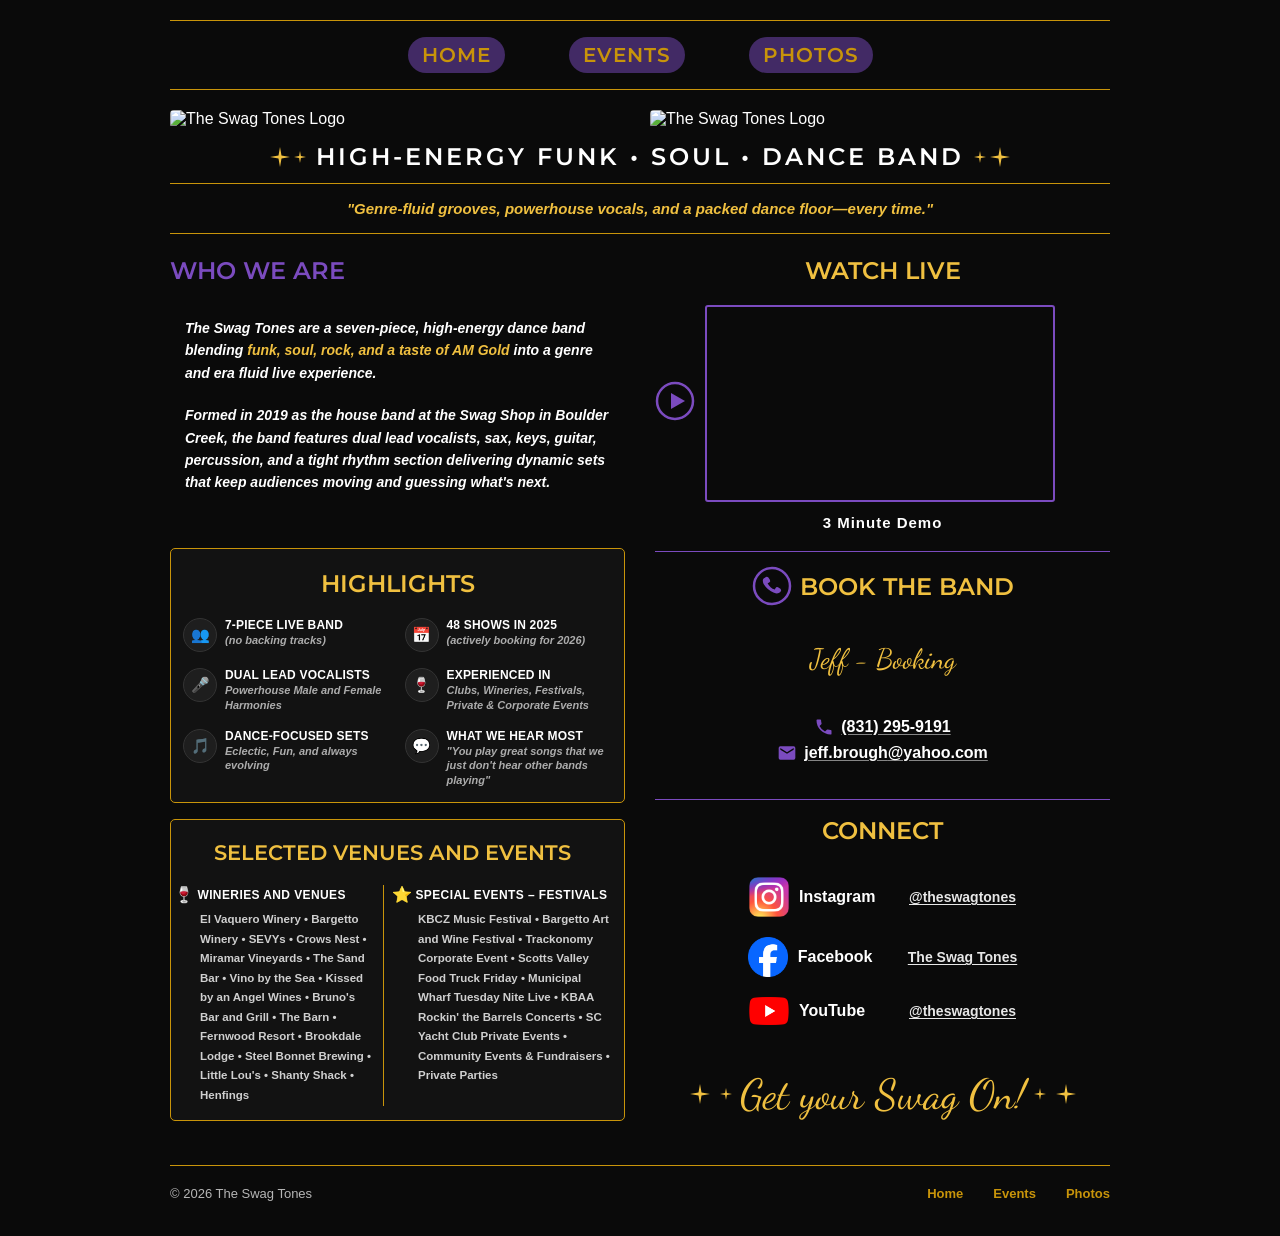
==== commit 35914516: "Adjusted image paths/names and added May events" ====
--- a/index.html
+++ b/index.html
@@ -3,7 +3,7 @@
 <head>
   <meta charset="UTF-8">
   <meta name="viewport" content="width=device-width, initial-scale=1.0">
-  <title>The Swag Tones – High-Energy Funk • Soul • Dance Band</title>
+  <title>The Swag Tones - High-Energy Funk • Soul • Dance Band</title>
   <link href="https://fonts.googleapis.com/css2?family=Montserrat:wght@400;500;600;700&display=swap" rel="stylesheet">
   <link href="https://fonts.googleapis.com/css2?family=Dancing+Script:wght@700&display=swap" rel="stylesheet">
   <link href="styles.css" rel="stylesheet">
--- a/styles.css
+++ b/styles.css
@@ -40,7 +40,7 @@
     display: flex;
     align-items: center;
     justify-content: center;
-    padding: 20px 16px;
+    padding: 22px 16px;
 }
 
 /* Links */
@@ -58,7 +58,7 @@
     font-weight: 600;
     letter-spacing: 1px;
     transition: 0.3s ease;
-    background: rgba(123, 75, 191, 0.55);
+    background: rgba(123, 75, 191, 0.5);
     padding: 6px 14px;
     border-radius: 999px;
 }
@@ -658,8 +658,8 @@
         margin-top: 6px;
     }
 
-    .site-footer {
-        padding-bottom: 0;
+    .photos-page .site-footer {
+        padding-bottom: 10px;
     }
 }
 
@@ -724,8 +724,12 @@
         font-family: 'Montserrat', sans-serif;
     }
 
-        .nav-container {
+    .nav-container {
         padding: 16px 12px;
+    }
+    
+    .site-footer {
+        padding-bottom: 0;
     }
 
 }
@@ -982,7 +986,7 @@
 .lightbox-thumb {
   flex-shrink: 0;
   width: 52px;
-  height: 40px;
+  height: 30px;
   object-fit: cover;
   border-radius: 3px;
   border: 1.5px solid transparent;
@@ -1039,12 +1043,90 @@
   #lightbox-img { max-height: calc(100vh - 130px); }
 
   .lightbox-inner { padding: 46px 46px 90px; }
-}
-
-@media (max-width: 350px) {
-  body { padding: 8px 8px 30px; }
-
-  .band-title-bar h1 { font-size: 18px; letter-spacing: 1px; }
-}
-
-/* END OF PHOTO GALLERY PAGE STYLES */+
+  .lightbox-arrow {
+    font-size: 22px;
+    width: 30px;
+    height: 30px;
+    }
+}
+
+@media (max-width: 340px) {
+    .photos-page { 
+        padding: 8px 8px 30px;
+    }
+
+    .photos-page .band-title-bar h1 { 
+        font-size: 18px; 
+        letter-spacing: 1px; 
+    }
+}
+
+/* END OF PHOTO GALLERY PAGE STYLES */
+
+/* EVENTS PAGE STYLES */
+.events-list {
+    display: flex;
+    flex-direction: column;
+    gap: 24px;
+    padding: 24px 0 8px;
+    margin-bottom: 24px;
+}
+
+.event-bubble {
+    background: var(--panel);
+    border: 1.5px solid var(--gold);
+    border-radius: 8px;
+    padding: 16px 20px;
+    text-align: center;
+}
+
+.event-date {
+    font-family: 'Montserrat', sans-serif;
+    font-size: clamp(13px, 2vw, 18px);
+    font-weight: 700;
+    color: var(--gold-light);
+    letter-spacing: 0.5px;
+    margin-bottom: 4px;
+}
+
+.event-time {
+    font-size: clamp(12px, 1.8vw, 16px);
+    font-weight: 600;
+    color: var(--gold);
+    margin-bottom: 6px;
+}
+
+.event-venue {
+    font-family: 'Montserrat', sans-serif;
+    font-size: clamp(14px, 2.2vw, 17px);
+    font-weight: 700;
+    color: var(--gold-light);
+    margin-bottom: 3px;
+}
+
+.event-address {
+    font-size: clamp(11px, 1.6vw, 15px);
+    font-weight: 600;
+    color: rgba(200, 148, 10, 0.9);
+    font-style: italic;
+}
+
+.event-page {
+    min-height: 100vh;
+    display: flex;
+    flex-direction: column;
+}
+
+.event-page .site-footer {
+    margin-top: auto;
+}
+
+.event-page .band-title-bar {
+    margin-top: 0;
+}
+
+.event-item:not(:last-child) {
+    margin-bottom: 8px;
+}
+
